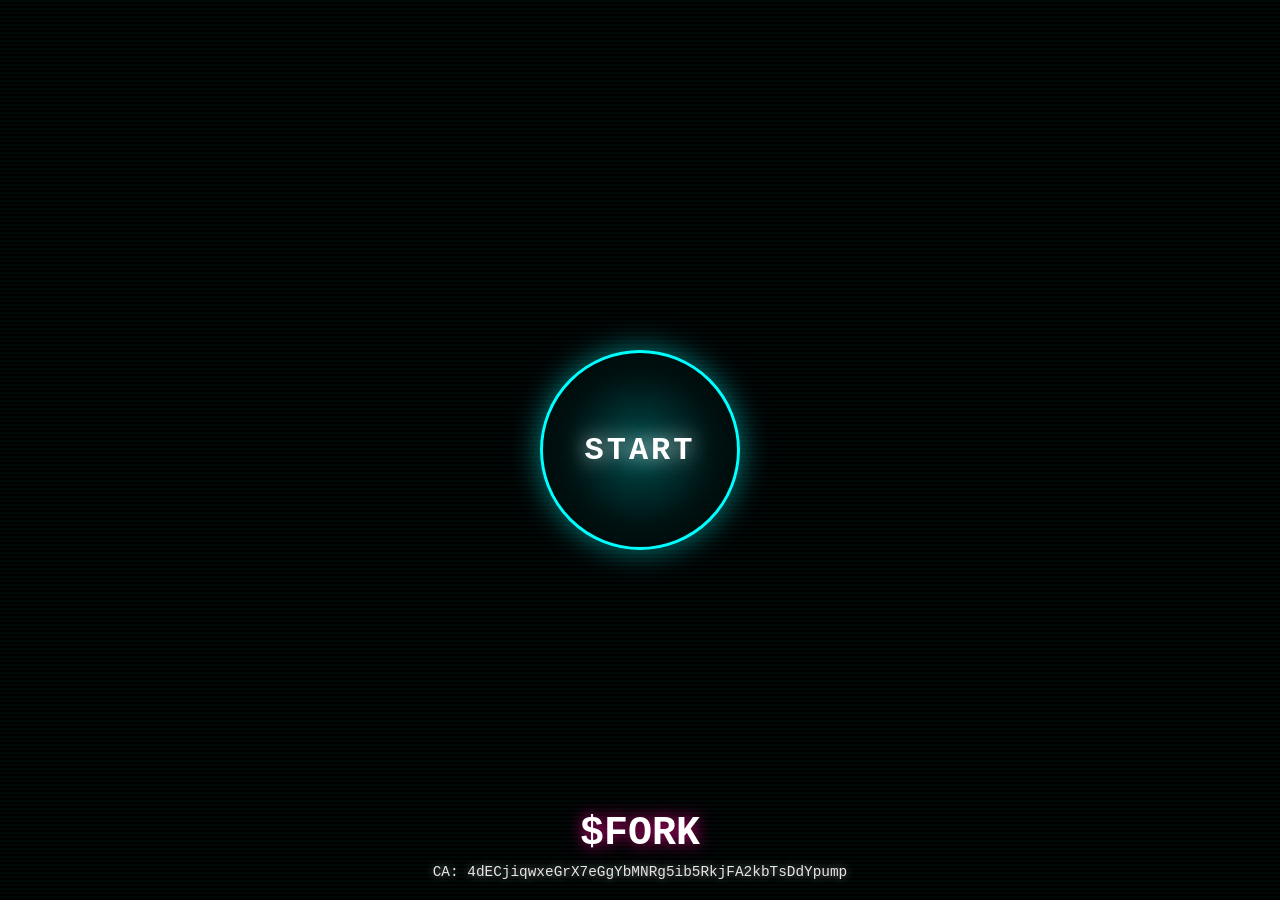
==== index.html @ cedd74c8 "ULTRA-DRAMATIC scaling: massive multipliers, minimum 1.2x scaling, detailed debug logging" ====
<!DOCTYPE html>
<html lang="en">
<head>
  <meta charset="UTF-8">
  <title>FLORK</title>
  <link rel="apple-touch-icon" sizes="180x180" href="favicon/apple-touch-icon.png">
    <link rel="icon" type="favicon/image/png" sizes="32x32" href="favicon/favicon-32x32.png">
    <link rel="icon" type="image/png" sizes="16x16" href="favicon/favicon-16x16.png">
    <link rel="manifest" href="favicon/site.webmanifest">
  
  <!-- Open Graph / Facebook -->
  <meta property="og:type" content="website">
  <meta property="og:url" content="https://flork.gg/">
  <meta property="og:title" content="FLORK">
  <meta property="og:description" content="hey man, you see that guy over there?">
  <meta property="og:image" content="https://flork.gg/favicon/open-graph.png">

  <!-- Twitter -->
  <meta property="twitter:card" content="summary_large_image">
  <meta property="twitter:url" content="https://flork.gg/">
  <meta property="twitter:title" content="FLORK">
  <meta property="twitter:description" content="hey man, you see that guy over there?">
  <meta property="twitter:image" content="https://flork.gg/favicon/twitter-card.png">

  <!-- Telegram (uses Open Graph, but adding specific optimizations) -->
  <meta property="og:image:width" content="1200">
  <meta property="og:image:height" content="630">
  <meta property="og:image:type" content="image/png">
  <meta property="og:site_name" content="FLORK">
  <style>
    html, body {
      margin: 0;
      padding: 0;
      height: 100%;
      width: 100%;
      background: #000;
      display: flex;
      justify-content: center;
      align-items: center;
      overflow: hidden;
      font-family: 'Courier New', monospace;
      position: relative;
    }

    /* Enter the Void inspired psychedelic background */
    body::before {
      content: '';
      position: fixed;
      top: 0;
      left: 0;
      width: 100%;
      height: 100%;
      background: 
        radial-gradient(circle at 20% 50%, rgba(255, 0, 150, 0.3) 0%, transparent 50%),
        radial-gradient(circle at 80% 20%, rgba(0, 255, 255, 0.3) 0%, transparent 50%),
        radial-gradient(circle at 40% 80%, rgba(255, 255, 0, 0.2) 0%, transparent 50%),
        radial-gradient(circle at 60% 40%, rgba(150, 0, 255, 0.3) 0%, transparent 50%);
      animation: voidPulse 4s ease-in-out infinite alternate;
      z-index: -1;
    }

    @keyframes voidPulse {
      0% {
        opacity: 0.3;
        transform: scale(1);
        filter: hue-rotate(0deg);
      }
      50% {
        opacity: 0.6;
        transform: scale(1.1);
        filter: hue-rotate(90deg);
      }
      100% {
        opacity: 0.4;
        transform: scale(0.9);
        filter: hue-rotate(180deg);
      }
    }

    /* Glitch effect overlay */
    body::after {
      content: '';
      position: fixed;
      top: 0;
      left: 0;
      width: 100%;
      height: 100%;
      background: 
        linear-gradient(90deg, transparent 98%, rgba(255, 0, 0, 0.1) 100%),
        linear-gradient(0deg, transparent 98%, rgba(0, 255, 255, 0.1) 100%);
      background-size: 3px 3px;
      animation: glitch 0.1s linear infinite;
      pointer-events: none;
      z-index: 1;
    }

    @keyframes glitch {
      0% { transform: translate(0); }
      20% { transform: translate(-1px, 1px); }
      40% { transform: translate(-1px, -1px); }
      60% { transform: translate(1px, 1px); }
      80% { transform: translate(1px, -1px); }
      100% { transform: translate(0); }
    }

    .image-container {
      position: relative;
      width: 80%;
      height: 80%;
      display: flex;
      justify-content: center;
      align-items: center;
    }

    .meme-layer {
      max-width: 100%;
      max-height: 100%;
      border-radius: 5px;
      box-shadow: 
        0 0 20px rgba(255, 0, 150, 0.5),
        0 0 40px rgba(0, 255, 255, 0.3),
        0 0 60px rgba(255, 255, 0, 0.2);
      animation: imageGlow 2s ease-in-out infinite alternate;
      filter: contrast(1.2) saturate(1.3);
      transition: all 0.4s ease;
    }

    @keyframes imageGlow {
      0% {
        box-shadow: 
          0 0 20px rgba(255, 0, 150, 0.5),
          0 0 40px rgba(0, 255, 255, 0.3),
          0 0 60px rgba(255, 255, 0, 0.2);
        filter: contrast(1.2) saturate(1.3) hue-rotate(0deg);
      }
      100% {
        box-shadow: 
          0 0 30px rgba(255, 0, 150, 0.8),
          0 0 60px rgba(0, 255, 255, 0.6),
          0 0 90px rgba(255, 255, 0, 0.4);
        filter: contrast(1.4) saturate(1.6) hue-rotate(30deg);
      }
    }

    .start-button-container {
      position: fixed;
      top: 50%;
      left: 50%;
      transform: translate(-50%, -50%);
      z-index: 1000;
    }

    .big-start-button {
      position: relative;
      width: 200px;
      height: 200px;
      border: 3px solid #00ffff;
      background: rgba(0, 0, 0, 0.8);
      border-radius: 50%;
      cursor: pointer;
      display: flex;
      align-items: center;
      justify-content: center;
      transition: all 0.3s ease;
      box-shadow: 
        0 0 30px rgba(0, 255, 255, 0.5),
        inset 0 0 30px rgba(0, 255, 255, 0.1);
      opacity: 1;
      pointer-events: auto;
    }

    .big-start-button:hover {
      transform: scale(1.1);
      box-shadow: 
        0 0 50px rgba(0, 255, 255, 0.8),
        inset 0 0 50px rgba(0, 255, 255, 0.2);
      border-color: #ff0096;
    }

    .big-start-button:active {
      transform: scale(0.95);
      box-shadow: 
        0 0 20px rgba(255, 0, 150, 0.6),
        inset 0 0 20px rgba(255, 0, 150, 0.3);
    }

    .button-text {
      font-family: 'Courier New', monospace;
      font-size: 2rem;
      font-weight: bold;
      color: #ffffff;
      text-shadow: 0 0 20px rgba(255, 255, 255, 0.8);
      letter-spacing: 3px;
      z-index: 2;
      position: relative;
    }

    .button-glow {
      position: absolute;
      top: 0;
      left: 0;
      right: 0;
      bottom: 0;
      border-radius: 50%;
      background: radial-gradient(circle, rgba(0, 255, 255, 0.3) 0%, transparent 70%);
      animation: buttonPulse 2s ease-in-out infinite alternate;
      z-index: 1;
    }

    @keyframes buttonPulse {
      0% {
        opacity: 0.5;
        transform: scale(1);
      }
      100% {
        opacity: 1;
        transform: scale(1.2);
      }
    }

    .big-start-button.stopped .button-text {
      color: #ffffff;
    }

    .big-start-button.playing .button-text {
      color: #ffffff;
      text-shadow: 0 0 20px rgba(255, 255, 255, 0.8);
    }

    .big-start-button.playing .button-glow {
      background: radial-gradient(circle, rgba(255, 0, 150, 0.3) 0%, transparent 70%);
    }

    .token-info {
      position: absolute;
      bottom: 20px;
      left: 50%;
      transform: translateX(-50%);
      color: #ffffff;
      text-align: center;
      z-index: 100;
      text-shadow: 0 0 15px rgba(255, 0, 150, 0.8);
    }

    .token-symbol {
      font-size: 2.5rem;
      font-weight: bold;
      margin-bottom: 0.5rem;
      animation: symbolPulse 1.5s ease-in-out infinite alternate;
    }

    @keyframes symbolPulse {
      0% {
        text-shadow: 0 0 15px rgba(255, 0, 150, 0.8);
        transform: scale(1);
      }
      100% {
        text-shadow: 0 0 25px rgba(255, 0, 150, 1), 0 0 35px rgba(0, 255, 255, 0.6);
        transform: scale(1.05);
      }
    }

    /* Gentle pulse animation for musical moments */
    @keyframes extremePulse {
      0% { 
        transform: translate(-50%, -50%) scale(1) rotate(0deg);
        filter: brightness(1) contrast(1) saturate(1);
      }
      50% { 
        transform: translate(-50%, -50%) scale(1.02) rotate(0.5deg);
        filter: brightness(1.1) contrast(1.05) saturate(1.1);
      }
      100% { 
        transform: translate(-50%, -50%) scale(0.98) rotate(-0.5deg);
        filter: brightness(0.95) contrast(1.02) saturate(0.95);
      }
    }

    /* Extreme glitch effect for maximum intensity - PRESERVE CENTERING */
    @keyframes extremeGlitch {
      0% { transform: translate(-50%, -50%) translate(0) rotate(0deg); }
      10% { transform: translate(-50%, -50%) translate(-3px, 3px) rotate(1deg); }
      20% { transform: translate(-50%, -50%) translate(-3px, -3px) rotate(-1deg); }
      30% { transform: translate(-50%, -50%) translate(3px, 3px) rotate(1deg); }
      40% { transform: translate(-50%, -50%) translate(3px, -3px) rotate(-1deg); }
      50% { transform: translate(-50%, -50%) translate(-2px, 2px) rotate(0.5deg); }
      60% { transform: translate(-50%, -50%) translate(2px, -2px) rotate(-0.5deg); }
      70% { transform: translate(-50%, -50%) translate(-1px, 1px) rotate(0.2deg); }
      80% { transform: translate(-50%, -50%) translate(1px, -1px) rotate(-0.2deg); }
      90% { transform: translate(-50%, -50%) translate(0, 0) rotate(0deg); }
      100% { transform: translate(-50%, -50%) translate(0) rotate(0deg); }
    }

    .token-address {
      font-size: 0.9rem;
      opacity: 0.9;
      color: #ffffff;
      text-shadow: 0 0 10px rgba(255, 255, 255, 0.6);
    }

    button {
      background: rgba(0, 0, 0, 0.8);
      border: 1px solid #00ffff;
      color: #ffffff;
      padding: 8px 16px;
      border-radius: 0;
      cursor: pointer;
      margin: 5px;
      font-family: 'Courier New', monospace;
      text-transform: uppercase;
      letter-spacing: 1px;
      transition: all 0.3s ease;
      box-shadow: 0 0 10px rgba(0, 255, 255, 0.3);
    }

    button:hover {
      background: rgba(0, 255, 255, 0.2);
      box-shadow: 0 0 20px rgba(0, 255, 255, 0.6);
      transform: translateY(-2px);
    }

    button:active {
      background: rgba(255, 0, 150, 0.3);
      border-color: #ff0096;
      box-shadow: 0 0 15px rgba(255, 0, 150, 0.6);
    }

    /* Scanline effect */
    .scanlines {
      position: fixed;
      top: 0;
      left: 0;
      width: 100%;
      height: 100%;
      background: repeating-linear-gradient(
        0deg,
        transparent,
        transparent 2px,
        rgba(0, 255, 255, 0.03) 2px,
        rgba(0, 255, 255, 0.03) 4px
      );
      pointer-events: none;
      z-index: 2;
    }

    /* Loading indicator */
    .loading-indicator {
      position: fixed;
      top: 50%;
      left: 50%;
      transform: translate(-50%, -50%);
      text-align: center;
      z-index: 1000;
    }

    .loading-text {
      color: #fff;
      font-family: 'Courier New', monospace;
      font-size: 24px;
      text-shadow: 0 0 20px rgba(255, 255, 255, 0.8);
      animation: loadingPulse 2s ease-in-out infinite;
    }

    @keyframes loadingPulse {
      0% { opacity: 0.6; }
      50% { opacity: 1; }
      100% { opacity: 0.6; }
    }
  </style>
</head>
<body>
  <div class="start-button-container" style="display: none;">
    <button id="startButton" class="big-start-button" onclick="toggleStart()">
      <span class="button-text">START</span>
      <span class="button-glow"></span>
    </button>
  </div>
  
  
  <div class="token-info">
    <div class="token-symbol">$FORK</div>
    <div class="token-address">CA: 4dECjiqwxeGrX7eGgYbMNRg5ib5RkjFA2kbTsDdYpump</div>
  </div>

  <!-- Scanline effect overlay -->
  <div class="scanlines"></div>

  <!-- Loading indicator -->
  <div id="loadingIndicator" class="loading-indicator">
    <div class="loading-text">Loading memes...</div>
  </div>

  <script src="audio-analysis.js"></script>
  <script>
    const total = 141;
    let index = 1;
    const startButton = document.getElementById("startButton");
    let audio = null;
    let animationId = null;
    let lastImageTime = 0;
    let isPlaying = false;
    let imagesPreloaded = false;
    let allImageElements = [];
    let currentVisibleImage = null;
    let effectTimeouts = {}; // Store timeouts for each image to clear them
    let currentZIndex = 200; // Starting z-index for images (above button z-index: 100)

    // Generate the correct filename based on index
    function getImagePath(index) {
      return `memes/flork_${index}.jpg`;
    }

    // Clear all effects on an image
    function clearImageEffects(imageIndex) {
      const image = allImageElements[imageIndex];
      if (!image) return;
      
      // Clear any pending effect timeout
      if (effectTimeouts[imageIndex]) {
        clearTimeout(effectTimeouts[imageIndex]);
        delete effectTimeouts[imageIndex];
      }
      
      // Reset all effects (preserve centering)
      image.style.transform = 'translate(-50%, -50%) scale(1) rotate(0deg)';
      image.style.filter = 'brightness(1) contrast(1) saturate(1) hue-rotate(0deg) blur(0px)';
      image.style.boxShadow = '0 0 20px rgba(255, 0, 150, 0.3)'; // Default glow
      image.style.animation = 'none';
    }

    // Create and preload all image elements
    function preloadAllImages() {
      console.log("🖼️ Creating and preloading all image elements...");
      let loadedCount = 0;
      const loadingIndicator = document.getElementById('loadingIndicator');
      const loadingText = document.querySelector('.loading-text');
      const startButtonContainer = document.querySelector('.start-button-container');
      
      // Create container for all images
      const imageContainer = document.createElement('div');
      imageContainer.id = 'imageContainer';
      imageContainer.style.position = 'absolute';
      imageContainer.style.top = '0';
      imageContainer.style.left = '0';
      imageContainer.style.width = '100%';
      imageContainer.style.height = '100%';
      imageContainer.style.pointerEvents = 'none';
      imageContainer.style.zIndex = '10'; // Above scanlines (2) but below loading indicator (1000)
      document.body.appendChild(imageContainer);
      
      for (let i = 1; i <= total; i++) {
        // Create actual DOM image element
        const img = document.createElement('img');
        img.src = getImagePath(i);
        img.className = 'meme-layer';
        img.style.position = 'absolute';
        img.style.top = '50%';
        img.style.left = '50%';
        img.style.transform = 'translate(-50%, -50%)';
        img.style.maxWidth = '400px';
        img.style.maxHeight = '400px';
        img.style.objectFit = 'contain';
        img.style.opacity = '0'; // Start hidden
        img.style.display = 'none'; // Start hidden
        img.style.transition = 'none'; // No transitions for instant changes
        img.style.borderRadius = '10px';
        img.style.boxShadow = '0 0 20px rgba(255, 0, 150, 0.3)';
        img.style.zIndex = currentZIndex + i; // Each image gets a unique z-index
        
        // Add to container
        imageContainer.appendChild(img);
        allImageElements[i] = img;
        
        img.onload = () => {
          loadedCount++;
          console.log(`📸 Loaded ${loadedCount}/${total} images`);
          
          if (loadedCount === total) {
            imagesPreloaded = true;
            console.log("✅ All images loaded! Ready for instant transitions.");
            
            // Hide loading indicator
            loadingIndicator.style.opacity = '0';
            setTimeout(() => {
              loadingIndicator.style.display = 'none';
              
              // Show start button
              startButtonContainer.style.display = 'block';
            }, 500);
          }
        };
        
        img.onerror = () => {
          console.warn(`⚠️ Failed to load image: ${getImagePath(i)}`);
          loadedCount++;
          
          if (loadedCount === total) {
            imagesPreloaded = true;
            console.log("✅ Image loading completed (with some errors).");
            
            // Hide loading indicator
            loadingIndicator.style.opacity = '0';
            setTimeout(() => {
              loadingIndicator.style.display = 'none';
              
              // Show start button
              startButtonContainer.style.display = 'block';
            }, 500);
          }
        };
      }
    }

    // Show a specific image by index (INSTANT - no fade transitions)
    function showImage(imageIndex) {
      // Hide current image instantly
      if (currentVisibleImage) {
        // Find the index of current image and clear its effects
        const currentIndex = allImageElements.indexOf(currentVisibleImage);
        if (currentIndex !== -1) {
          clearImageEffects(currentIndex);
        }
        
        // INSTANT hide - no fade
        currentVisibleImage.style.display = 'none';
        currentVisibleImage.style.opacity = '0';
      }
      
      // Show new image instantly
      const newImage = allImageElements[imageIndex];
      if (newImage) {
        // Clear any existing effects on the new image
        clearImageEffects(imageIndex);
        
        // Ensure this image has the highest z-index
        currentZIndex += 1;
        newImage.style.zIndex = currentZIndex;
        
        // INSTANT show - no fade
        newImage.style.display = 'block';
        newImage.style.opacity = '1';
        currentVisibleImage = newImage;
      }
    }

    // Start preloading immediately when page loads
    window.addEventListener('load', () => {
      preloadAllImages();
    });

    // Get current intensity from comprehensive audio analysis - BALANCED VERSION
    function getCurrentIntensity(currentTime) {
      if (timingMap.length === 0) return 0.5; // Default if no timing map
      
      // Use the comprehensive audio state function
      const audioState = getCurrentAudioState(currentTime);
      
      // Combine multiple factors for balanced dynamic response
      const intensity = audioState.intensity;
      const rhythmSpeed = audioState.rhythmSpeed;
      const energy = audioState.energy;
      const bpm = audioState.bpm;
      
      // Create a balanced intensity calculation
      // Base intensity from beat detection
      let finalIntensity = intensity;
      
      // Strong boost intensity based on rhythm speed (more responsive to fast music)
      const speedBoost = Math.min(0.4, (rhythmSpeed - 1.0) * 0.2);
      finalIntensity += speedBoost;
      
      // Moderate boost intensity based on energy peaks
      const energyBoost = Math.min(0.3, energy * 0.4);
      finalIntensity += energyBoost;
      
      // Strong boost intensity based on BPM (more responsive to fast BPM)
      const bpmBoost = Math.min(0.3, (bpm - 100) / 200);
      finalIntensity += bpmBoost;
      
      // Add subtle random variation for natural feel
      const randomVariation = (Math.random() - 0.5) * 0.1; // ±5% variation
      finalIntensity += randomVariation;
      
      // Scale to 0.2-1.0 range for balanced effect
      finalIntensity = Math.max(0.2, Math.min(1.0, finalIntensity));
      
      return finalIntensity;
    }

    function toggleStart() {
      if (isPlaying) {
        pause();
      } else {
        start();
      }
    }

    async function start() {
      try {
        if (!audio) {
          // Create audio element if it doesn't exist
          audio = new Audio("sound_short.mp3");
          audio.loop = true;
          audio.startTime = Date.now();
        }
        
        // Resume audio
        await audio.play();
        isPlaying = true;
        
        // Update button
        startButton.classList.remove('stopped');
        startButton.classList.add('playing');
        startButton.querySelector('.button-text').textContent = 'PAUSE';
        
        // Show first image
        showImage(1);
        
        // Hide button after a short delay
        setTimeout(() => {
          startButton.style.opacity = '0';
          startButton.style.pointerEvents = 'none';
        }, 1000);
        
        // Start rhythm-based image changes
        startRhythmDisplay();
        
        console.log("🎵 Audio started successfully, rhythm display started");
        
      } catch (error) {
        console.log("Audio start failed:", error);
        // Don't show alert if audio is actually playing
        if (!audio.paused) {
          console.log("🎵 Audio is actually playing despite error");
          isPlaying = true;
          startRhythmDisplay();
        } else {
          alert("Audio failed to start. Make sure the sound.mp3 file exists in the same folder.");
        }
      }
    }

    function pause() {
      isPlaying = false;
      
      if (audio) {
        audio.pause();
      }
      
      if (animationId) {
        cancelAnimationFrame(animationId);
        animationId = null;
      }
      
      // Clear all effect timeouts and reset current image
      for (let i = 1; i <= total; i++) {
        if (effectTimeouts[i]) {
          clearTimeout(effectTimeouts[i]);
          delete effectTimeouts[i];
        }
        clearImageEffects(i);
      }
      
      // Show button again
      startButton.style.opacity = '1';
      startButton.style.pointerEvents = 'auto';
      startButton.classList.remove('playing');
      startButton.classList.add('stopped');
      startButton.querySelector('.button-text').textContent = 'START';
    }

    function startRhythmDisplay() {
      if (!isPlaying) {
        console.log("🎵 Rhythm display stopped - not playing");
        return;
      }
      
      const now = Date.now();
      const currentTime = audio ? audio.currentTime : 0; // Use actual audio time
      
      // Get comprehensive audio state for advanced timing
      const audioState = getCurrentAudioState(currentTime);
      const intensity = audioState.intensity;
      const energy = audioState.energy;
      const bpm = audioState.bpm;
      const rhythmSpeed = audioState.rhythmSpeed;
      const interval = audioState.interval;
      
      // SILENCE DETECTION - Check if no sound is playing
      const silenceThreshold = 0.01; // Very low energy indicates silence
      const isSilent = energy < silenceThreshold && intensity < 0.05;
      
      if (isSilent) {
        console.log(`🔇 SILENCE DETECTED - Time: ${currentTime.toFixed(1)}s, Energy: ${energy.toFixed(3)}, Intensity: ${intensity.toFixed(3)}`);
        
        // During silence, fade out the current image and don't change images
        if (currentVisibleImage) {
          currentVisibleImage.style.opacity = '0.3'; // Fade to 30% opacity during silence
          currentVisibleImage.style.filter = 'brightness(0.5) contrast(0.7) saturate(0.5)'; // Make it more subtle
          currentVisibleImage.style.boxShadow = '0 0 10px rgba(255, 0, 150, 0.1)'; // Very subtle glow
          currentVisibleImage.style.animation = 'none'; // Stop animations during silence
        }
        
        // Continue the loop but don't change images
        animationId = requestAnimationFrame(startRhythmDisplay);
        return;
      }
      
      // RESTORE IMAGE VISIBILITY when sound returns
      if (currentVisibleImage && currentVisibleImage.style.opacity === '0.3') {
        currentVisibleImage.style.opacity = '1'; // Restore full opacity
        currentVisibleImage.style.filter = 'brightness(1) contrast(1) saturate(1)'; // Restore normal appearance
        currentVisibleImage.style.boxShadow = '0 0 20px rgba(255, 0, 150, 0.3)'; // Restore normal glow
      }
      
      console.log(`🎵 Rhythm display running - Time: ${currentTime.toFixed(1)}s, Intensity: ${intensity.toFixed(3)}, Energy: ${energy.toFixed(3)}`);
      
      // EXTREME MUSICAL TIMING - Much more aggressive for fast music
      let displayTime;
      
      if (interval && interval > 0) {
        // Use actual beat intervals from music analysis for perfect sync
        const baseInterval = interval * 1000; // Convert to milliseconds
        
        // MUCH MORE AGGRESSIVE multipliers for fast music
        const intensityMultiplier = 0.2 + (intensity * 1.8); // 0.2x to 2.0x (was 0.5x to 1.5x)
        const energyMultiplier = 0.3 + (energy * 1.4); // 0.3x to 1.7x (was 0.7x to 1.3x)
        const rhythmMultiplier = 0.4 + ((rhythmSpeed - 1.0) * 1.2); // 0.4x to 1.6x (was 0.8x to 1.2x)
        const bpmMultiplier = 0.3 + ((bpm - 135) / 200) * 1.0; // BPM-based multiplier
        
        // Combine multipliers for EXTREME musical timing
        const combinedMultiplier = (intensityMultiplier + energyMultiplier + rhythmMultiplier + bpmMultiplier) / 4;
        displayTime = baseInterval * combinedMultiplier;
        
        // MUCH MORE AGGRESSIVE bounds for fast music
        displayTime = Math.max(50, Math.min(1500, displayTime)); // 50ms to 1500ms (was 150ms to 2000ms)
      } else {
        // Fallback to BPM-based timing - MORE AGGRESSIVE
        const bpmMultiplier = 60000 / bpm; // Convert BPM to milliseconds per beat
        const intensityFactor = 0.2 + (intensity * 1.8); // Much more aggressive
        const energyFactor = 0.3 + (energy * 1.4); // Much more aggressive
        displayTime = bpmMultiplier * intensityFactor * energyFactor;
      }
      
      // Debug logging for musical timing
      if (Math.floor(currentTime) !== Math.floor(currentTime - 0.1)) {
        console.log(`🎵 Time: ${currentTime.toFixed(1)}s | BPM: ${bpm.toFixed(1)} | Intensity: ${intensity.toFixed(3)} | Energy: ${energy.toFixed(3)} | Rhythm: ${rhythmSpeed.toFixed(2)} | Display: ${displayTime.toFixed(0)}ms`);
      }
      
      // Change image if enough time has passed
      if (now - lastImageTime > displayTime) {
        changeImage();
        lastImageTime = now;
      }
      
      // Continue rhythm analysis
      animationId = requestAnimationFrame(startRhythmDisplay);
    }

    function changeImage() {
      // Get next image
      index = (index % total) + 1;
      
      console.log(`🖼️ Changing to image ${index}`);
      
      // Get comprehensive audio state for advanced visual effects
      const currentTime = audio ? audio.currentTime : 0;
      const audioState = getCurrentAudioState(currentTime);
      const intensity = getCurrentIntensity(currentTime);
      
      // Show the new image instantly
      showImage(index);
      
      // Apply visual effects to the newly shown image instantly
      const newImage = allImageElements[index];
      if (!newImage) return;
      
      // Ensure this image has the highest z-index during effects
      currentZIndex += 1;
      newImage.style.zIndex = currentZIndex;
      console.log(`🎨 Image ${index} z-index: ${currentZIndex}`);
      
      // ADVANCED MUSICAL VISUAL EFFECTS - Using comprehensive audio analysis
      const speedMultiplier = Math.min(2.5, audioState.rhythmSpeed);
      const energy = audioState.energy;
      const bpm = audioState.bpm;
      const rhythmSpeed = audioState.rhythmSpeed;
      const interval = audioState.interval;
      const beatType = audioState.type;
      
      // EXTREME SCALE: Much more dramatic scaling for maximum visual impact
      const energyScale = 1 + (energy * 6.0); // Energy-based scaling (6.0x range - was 3.5x) - ULTRA DRAMATIC
      const bpmScale = 1 + ((bpm - 135) / 200) * 4.0; // BPM-based scaling (4.0x range - was 2.5x) - ULTRA DRAMATIC
      const intensityScale = 1 + (intensity * 5.0); // Intensity-based scaling (5.0x range - was 3.0x) - ULTRA DRAMATIC
      const rhythmScale = 1 + ((rhythmSpeed - 1.0) * 3.5); // Rhythm speed scaling (3.5x range - was 2.0x) - ULTRA DRAMATIC
      const beatTypeScale = beatType === 'strong' ? 3.0 : 1.0; // Strong beats get ULTRA BIGGER (3.0x - was 2.2x)
      const intervalScale = interval ? 1 + ((0.5 - interval) * 3.0) : 1.0; // Fast intervals = ULTRA BIGGER (3.0x - was 2.0x)
      
      // Additional scaling factors that match the glow effect responsiveness
      const glowBasedScale = 1 + (Math.min(1.2, (energy + intensity + (rhythmSpeed - 1.0)) / 3)); // Combined glow factors (1.2x - was 0.5x) - EXTREME
      const beatResponseScale = beatType === 'strong' ? 1.8 : 1.0; // Extra boost for strong beats (1.8x - was 1.25x) - EXTREME
      const musicIntensityScale = 1 + (Math.min(0.8, (energy * intensity * (rhythmSpeed - 1.0)))); // Music intensity multiplier (0.8x - was 0.4x) - EXTREME
      
      // VOLUME-BASED SCALING - Direct response to music volume/energy
      const volumeScale = 1 + (energy * 5.0); // Volume-based scaling (5.0x range - was 2.5x) - ULTRA VOLUME RESPONSE
      const volumePeakScale = energy > 0.6 ? 2.5 : 1.0; // Extra boost for high volume (2.5x - was 1.5x)
      const volumeBassScale = energy > 0.4 ? 2.0 : 1.0; // Boost for medium-high volume (2.0x - was 1.3x)
      
      // EXTREME PEAK DETECTION - Massive scaling boost for peak notes
      const peakThreshold = 0.5; // Even lower threshold for more responsive peaks (was 0.6)
      const isPeak = energy > peakThreshold || intensity > peakThreshold || (energy > 0.4 && intensity > 0.4);
      const peakScale = isPeak ? 5.0 : 1.0; // 5.0x scaling boost during peaks (was 3.5x)
      
      // ULTRA PEAK DETECTION - Even more extreme for maximum peaks
      const ultraPeakThreshold = 0.6; // Lower threshold for more responsive ultra peaks (was 0.7)
      const isUltraPeak = energy > ultraPeakThreshold && intensity > ultraPeakThreshold;
      const ultraPeakScale = isUltraPeak ? 8.0 : 1.0; // 8.0x scaling boost during ultra peaks (was 6.0x)
      
      // RHYTHM PEAK DETECTION - Fast rhythm peaks
      const rhythmPeakThreshold = 1.2; // Lower threshold for more responsive rhythm peaks (was 1.3)
      const isRhythmPeak = rhythmSpeed > rhythmPeakThreshold && (energy > 0.3 || intensity > 0.3);
      const rhythmPeakScale = isRhythmPeak ? 4.0 : 1.0; // 4.0x scaling boost during rhythm peaks (was 2.5x)
      
      let scale = energyScale * bpmScale * intensityScale * rhythmScale * beatTypeScale * intervalScale * glowBasedScale * beatResponseScale * musicIntensityScale * volumeScale * volumePeakScale * volumeBassScale * peakScale * ultraPeakScale * rhythmPeakScale;
      
      // Ensure minimum scaling is always visible
      scale = Math.max(1.2, scale); // Minimum 1.2x scaling so it's always noticeable
        
      // EXTREME BRIGHTNESS & CONTRAST: Much more aggressive for fast music
      const energyBrightness = 1 + (energy * 1.0); // Energy-based brightness (1.0x range - was 0.5x)
      const bpmBrightness = 1 + ((bpm - 135) / 200) * 0.8; // BPM-based brightness (0.8x range - was 0.4x)
      const intensityBrightness = 1 + (intensity * 0.8); // Intensity-based brightness (0.8x range - was 0.4x)
      const beatTypeBrightness = beatType === 'strong' ? 1.4 : 1.0; // Strong beats MUCH brighter (was 1.2)
      const rhythmBrightness = 1 + ((rhythmSpeed - 1.0) * 0.6); // Rhythm-based brightness (0.6x range - was 0.3x)
      
      const brightness = Math.min(3.5, energyBrightness * bpmBrightness * intensityBrightness * beatTypeBrightness * rhythmBrightness);
      
      // EXTREME CONTRAST: Much more aggressive contrast
      const energyContrast = 1 + (energy * 0.6); // Energy-based contrast (0.6x range - was 0.3x)
      const bpmContrast = 1 + ((bpm - 135) / 300) * 0.4; // BPM-based contrast (0.4x range - was 0.2x)
      const intensityContrast = 1 + (intensity * 0.4); // Intensity-based contrast (0.4x range - was 0.2x)
      const beatTypeContrast = beatType === 'strong' ? 1.3 : 1.0; // Strong beats MUCH more contrast (was 1.15)
      
      const contrast = Math.min(2.5, energyContrast * bpmContrast * intensityContrast * beatTypeContrast);
      
      // EXTREME SATURATION: Much more aggressive saturation
      const rhythmSaturation = 1 + ((rhythmSpeed - 1.0) * 0.8); // Rhythm-based saturation (0.8x range - was 0.4x)
      const energySaturation = 1 + (energy * 0.6); // Energy-based saturation (0.6x range - was 0.3x)
      const bpmSaturation = 1 + ((bpm - 135) / 200) * 0.4; // BPM-based saturation (0.4x range - was 0.2x)
      const intensitySaturation = 1 + (intensity * 0.4); // Intensity-based saturation (0.4x range - was 0.2x)
      const beatTypeSaturation = beatType === 'strong' ? 1.2 : 1.0; // Strong beats MUCH more saturated (was 1.1)
      
      const saturation = Math.min(3.0, rhythmSaturation * energySaturation * bpmSaturation * intensitySaturation * beatTypeSaturation);
      
      // EXTREME ROTATION: Much more dramatic rotation for maximum visual impact
      const beatRotation = (intensity * 80) * (Math.random() > 0.5 ? 1 : -1); // Beat-based rotation (80x - was 40x) - MUCH MORE DRAMATIC
      const bpmRotation = ((bpm - 135) / 50) * 50; // BPM-based rotation (50x - was 25x) - MUCH MORE DRAMATIC
      const energyRotation = energy * 60 * (Math.random() > 0.5 ? 1 : -1); // Energy-based rotation (60x - was 30x) - MUCH MORE DRAMATIC
      const rhythmRotation = (rhythmSpeed - 1.0) * 70 * (Math.random() > 0.5 ? 1 : -1); // Rhythm-based rotation (70x - was 35x) - MUCH MORE DRAMATIC
      const beatTypeRotation = beatType === 'strong' ? 30 * (Math.random() > 0.5 ? 1 : -1) : 0; // Strong beats rotate MUCH MORE (30x - was 15x)
      const intervalRotation = interval ? ((0.5 - interval) * 40) * (Math.random() > 0.5 ? 1 : -1) : 0; // Fast intervals rotate MUCH MORE (40x - was 20x)
      
      // Additional rotation factors for maximum impact
      const glowBasedRotation = (energy + intensity + (rhythmSpeed - 1.0)) * 25 * (Math.random() > 0.5 ? 1 : -1); // Glow-based rotation
      const musicIntensityRotation = (energy * intensity * (rhythmSpeed - 1.0)) * 20 * (Math.random() > 0.5 ? 1 : -1); // Music intensity rotation
      
      // EXTREME PEAK ROTATION - Massive rotation boost for peak notes
      const peakRotation = isPeak ? 120 * (Math.random() > 0.5 ? 1 : -1) : 0; // 120° rotation boost during peaks
      const ultraPeakRotation = isUltraPeak ? 200 * (Math.random() > 0.5 ? 1 : -1) : 0; // 200° rotation boost during ultra peaks
      const rhythmPeakRotation = isRhythmPeak ? 80 * (Math.random() > 0.5 ? 1 : -1) : 0; // 80° rotation boost during rhythm peaks
      
      const rotation = beatRotation + bpmRotation + energyRotation + rhythmRotation + beatTypeRotation + intervalRotation + glowBasedRotation + musicIntensityRotation + peakRotation + ultraPeakRotation + rhythmPeakRotation;
      
      // Debug logging for scaling and rotation (after all variables are declared)
      if (Math.floor(currentTime) !== Math.floor(currentTime - 0.1)) {
        console.log(`📏 SCALING BREAKDOWN:`);
        console.log(`   Energy: ${energyScale.toFixed(2)}x | BPM: ${bpmScale.toFixed(2)}x | Intensity: ${intensityScale.toFixed(2)}x | Rhythm: ${rhythmScale.toFixed(2)}x`);
        console.log(`   Beat: ${beatTypeScale.toFixed(2)}x | Glow: ${glowBasedScale.toFixed(2)}x | Volume: ${volumeScale.toFixed(2)}x | VolPeak: ${volumePeakScale.toFixed(2)}x`);
        console.log(`   Peak: ${peakScale.toFixed(2)}x | Ultra: ${ultraPeakScale.toFixed(2)}x | RhythmPeak: ${rhythmPeakScale.toFixed(2)}x`);
        console.log(`   🎯 FINAL SCALE: ${scale.toFixed(2)}x (${(scale * 100).toFixed(0)}% of original size)`);
        console.log(`🌀 Rotation - Beat: ${beatRotation.toFixed(1)}°, BPM: ${bpmRotation.toFixed(1)}°, Energy: ${energyRotation.toFixed(1)}°, Rhythm: ${rhythmRotation.toFixed(1)}°, BeatType: ${beatTypeRotation.toFixed(1)}°, Peak: ${peakRotation.toFixed(1)}°, Ultra: ${ultraPeakRotation.toFixed(1)}°, Final: ${rotation.toFixed(1)}°`);
        if (isPeak || isUltraPeak || isRhythmPeak) {
          console.log(`🚀 PEAK DETECTED! - Energy: ${energy.toFixed(3)}, Intensity: ${intensity.toFixed(3)}, Rhythm: ${rhythmSpeed.toFixed(2)}, Peak: ${isPeak}, Ultra: ${isUltraPeak}, Rhythm: ${isRhythmPeak}`);
        }
        if (energy > 0.6) {
          console.log(`🔊 HIGH VOLUME! - Energy: ${energy.toFixed(3)}, Volume Scale: ${volumeScale.toFixed(2)}, Volume Peak: ${volumePeakScale.toFixed(2)}`);
        }
        if (scale > 3.0) {
          console.log(`💥 MASSIVE SCALING! - Scale: ${scale.toFixed(2)}x - Image is ${(scale * 100).toFixed(0)}% of original size!`);
        }
      }
      
      // EXTREME HUE SHIFT: Much more aggressive color changes for fast music
      const bpmHue = (bpm - 135) * 3.0; // BPM-based hue (3.0x - was 1.5x)
      const energyHue = energy * 160 * (Math.random() > 0.5 ? 1 : -1); // Energy-based hue (160x - was 80x)
      const rhythmHue = (rhythmSpeed - 1.0) * 120 * (Math.random() > 0.5 ? 1 : -1); // Rhythm-based hue (120x - was 60x)
      const intensityHue = intensity * 80 * (Math.random() > 0.5 ? 1 : -1); // Intensity-based hue (80x - was 40x)
      const beatTypeHue = beatType === 'strong' ? 60 * (Math.random() > 0.5 ? 1 : -1) : 0; // Strong beats shift MUCH more (60x - was 30x)
      const intervalHue = interval ? ((0.5 - interval) * 40) * (Math.random() > 0.5 ? 1 : -1) : 0; // Fast intervals shift MUCH more (40x - was 20x)
      
      const hueShift = bpmHue + energyHue + rhythmHue + intensityHue + beatTypeHue + intervalHue;
      
      // Apply transforms (keep centered - no position movement)
      newImage.style.transform = `translate(-50%, -50%) scale(${scale}) rotate(${rotation}deg)`;
      newImage.style.filter = `brightness(${brightness}) contrast(${contrast}) saturate(${saturation}) hue-rotate(${hueShift}deg)`;
      
      // EXTREME MUSICAL GLOW EFFECTS - Much more aggressive for fast music
      const glowThreshold = 0.1; // Much lower threshold for more responsive glows (was 0.2)
      
      if (energy > glowThreshold || intensity > 0.2 || beatType === 'strong') {
        // EXTREME multi-factor glow size calculation
        const energyGlow = energy * 60; // Energy-based glow size (60x - was 30x)
        const bpmGlow = ((bpm - 135) / 100) * 40; // BPM-based glow size (40x - was 20x)
        const intensityGlow = intensity * 50; // Intensity-based glow size (50x - was 25x)
        const rhythmGlow = (rhythmSpeed - 1.0) * 30; // Rhythm-based glow size (30x - was 15x)
        const beatTypeGlow = beatType === 'strong' ? 40 : 0; // Strong beats get MUCH bigger glow (40x - was 20x)
        const intervalGlow = interval ? ((0.5 - interval) * 20) : 0; // Fast intervals get MUCH bigger glow (20x - was 10x)
        
        const glowIntensity = energyGlow + bpmGlow + intensityGlow + rhythmGlow + beatTypeGlow + intervalGlow;
        
        // Advanced color variations using all music data
        const bpmHue = (bpm / 2) % 360; // BPM-based hue
        const energyHue = (energy * 180 + 180) % 360; // Energy-based hue
        const rhythmHue = (rhythmSpeed * 60) % 360; // Rhythm-based hue
        const intensityHue = (intensity * 120 + 240) % 360; // Intensity-based hue
        
        // Multi-layer glow colors
        const glowColor1 = `hsla(${bpmHue}, 80%, 60%, ${Math.min(0.8, energy * 0.9)})`;
        const glowColor2 = `hsla(${energyHue}, 80%, 60%, ${Math.min(0.6, intensity * 0.7)})`;
        const glowColor3 = `hsla(${rhythmHue}, 80%, 60%, ${Math.min(0.4, rhythmSpeed * 0.5)})`;
        
        if (energy > 0.5 || rhythmSpeed > 1.3 || beatType === 'strong' || intensity > 0.6) {
          // Triple glow layers for high energy/fast rhythm/strong beats
          newImage.style.boxShadow = `
            0 0 ${glowIntensity}px ${glowColor1},
            0 0 ${glowIntensity * 1.5}px ${glowColor2},
            0 0 ${glowIntensity * 2}px ${glowColor3}
          `;
        } else if (energy > 0.3 || intensity > 0.4) {
          // Double glow layers for moderate energy
          newImage.style.boxShadow = `
            0 0 ${glowIntensity}px ${glowColor1},
            0 0 ${glowIntensity * 1.3}px ${glowColor2}
          `;
        } else {
          // Single glow for low energy
          newImage.style.boxShadow = `0 0 ${glowIntensity}px ${glowColor1}`;
        }
      } else {
        newImage.style.boxShadow = '0 0 20px rgba(255, 0, 150, 0.3)'; // Default subtle glow
      }
      
      // Add subtle blur effect for very high intensity
      if (intensity > 0.9) {
        const blurAmount = (intensity - 0.9) * 2; // 0 to 0.2px blur
        newImage.style.filter += ` blur(${blurAmount}px)`;
      }
      
      // EXTREME ANIMATION SELECTION - Much more aggressive for fast music
      const animationThreshold = 0.2; // Much lower threshold for more responsive animations (was 0.4)
      
      if (intensity > animationThreshold || energy > 0.2 || beatType === 'strong') {
        // EXTREME multi-factor animation speed calculation
        const baseSpeed = 300; // Much faster base animation speed (300ms - was 500ms)
        const intensitySpeed = 1 / (intensity * 3); // Much more aggressive intensity speed (3x - was 2x)
        const energySpeed = 1 / (energy * 2.5); // Much more aggressive energy speed (2.5x - was 1.5x)
        const bpmSpeed = 1 / ((bpm - 135) / 100 + 1); // BPM affects speed (centered on 135)
        const rhythmSpeedMultiplier = 1 / (rhythmSpeed * 1.2); // Much more aggressive rhythm speed (1.2x - was 0.8x)
        const beatTypeSpeed = beatType === 'strong' ? 0.5 : 1.0; // Strong beats MUCH faster (0.5x - was 0.7x)
        
        const combinedSpeed = (intensitySpeed + energySpeed + bpmSpeed + rhythmSpeedMultiplier) / 4;
        const animationSpeed = baseSpeed * combinedSpeed * beatTypeSpeed;
        
        // EXTREME animation selection based on multiple factors
        if (energy > 0.4 || rhythmSpeed > 1.2 || beatType === 'strong' || intensity > 0.6) {
          // Maximum intensity - use glitch effect (lower thresholds)
          newImage.style.animation = `extremeGlitch ${Math.max(50, animationSpeed)}ms infinite`;
        } else if (energy > 0.2 || rhythmSpeed > 1.0 || intensity > 0.4) {
          // High intensity - intense pulse (lower thresholds)
          newImage.style.animation = `extremePulse ${Math.max(75, animationSpeed)}ms infinite alternate`;
        } else if (energy > 0.1 || intensity > 0.2) {
          // Moderate intensity - gentle pulse (lower thresholds)
          newImage.style.animation = `extremePulse ${Math.max(100, animationSpeed * 1.2)}ms infinite alternate`;
        } else {
          // Low intensity - no animation
          newImage.style.animation = 'none';
        }
      } else {
        newImage.style.animation = 'none';
      }
      
      // Reset effects after a short time
      effectTimeouts[index] = setTimeout(() => {
        newImage.style.transform = 'translate(-50%, -50%) scale(1) rotate(0deg)';
        newImage.style.filter = 'brightness(1) contrast(1) saturate(1) hue-rotate(0deg) blur(0px)';
        newImage.style.boxShadow = '0 0 20px rgba(255, 0, 150, 0.3)'; // Reset to default glow
        newImage.style.animation = 'none';
        delete effectTimeouts[index];
      }, 300);
    }
  </script>
</body>
</html>
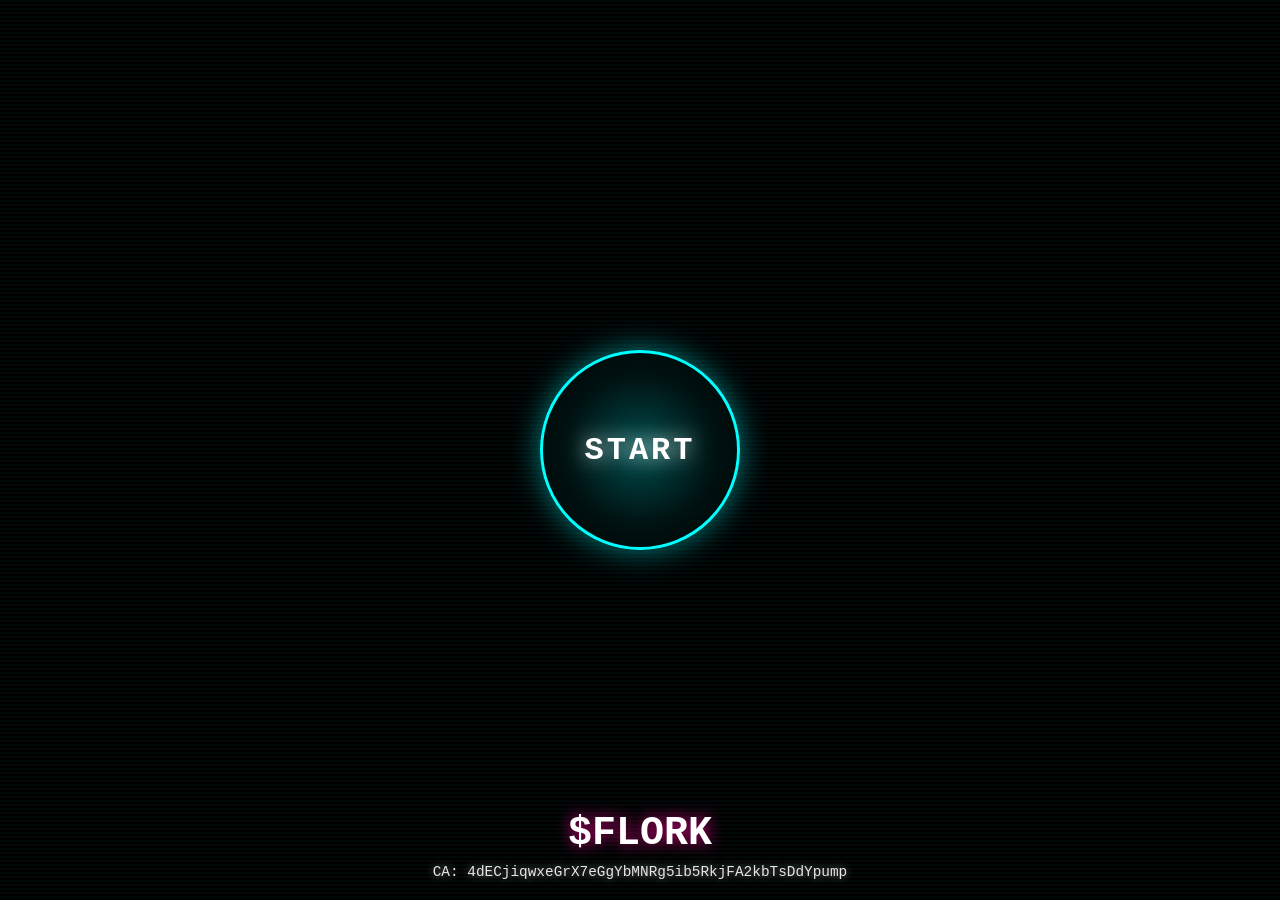
==== commit 283f867f: "ticker change" ====
--- a/index.html
+++ b/index.html
@@ -249,6 +249,10 @@
       animation: symbolPulse 1.5s ease-in-out infinite alternate;
     }
 
+    .token-address {
+      word-break: break-all;
+    }
+
     @keyframes symbolPulse {
       0% {
         text-shadow: 0 0 15px rgba(255, 0, 150, 0.8);
@@ -378,7 +382,7 @@
   
   
   <div class="token-info">
-    <div class="token-symbol">$FORK</div>
+    <div class="token-symbol">$FLORK</div>
     <div class="token-address">CA: 4dECjiqwxeGrX7eGgYbMNRg5ib5RkjFA2kbTsDdYpump</div>
   </div>
 
@@ -392,7 +396,7 @@
 
   <script src="audio-analysis.js"></script>
   <script>
-    const total = 141;
+    const total = 142;
     let index = 1;
     const startButton = document.getElementById("startButton");
     let audio = null;
@@ -616,11 +620,9 @@
         // Show first image
         showImage(1);
         
-        // Hide button after a short delay
-        setTimeout(() => {
-          startButton.style.opacity = '0';
-          startButton.style.pointerEvents = 'none';
-        }, 1000);
+        // Hide button container immediately
+        const buttonContainer = document.querySelector('.start-button-container');
+        buttonContainer.style.display = 'none';
         
         // Start rhythm-based image changes
         startRhythmDisplay();
@@ -661,7 +663,9 @@
         clearImageEffects(i);
       }
       
-      // Show button again
+      // Show button container and button again
+      const buttonContainer = document.querySelector('.start-button-container');
+      buttonContainer.style.display = 'block';
       startButton.style.opacity = '1';
       startButton.style.pointerEvents = 'auto';
       startButton.classList.remove('playing');
@@ -686,32 +690,35 @@
       const rhythmSpeed = audioState.rhythmSpeed;
       const interval = audioState.interval;
       
-      // SILENCE DETECTION - Check if no sound is playing
-      const silenceThreshold = 0.01; // Very low energy indicates silence
-      const isSilent = energy < silenceThreshold && intensity < 0.05;
-      
-      if (isSilent) {
-        console.log(`🔇 SILENCE DETECTED - Time: ${currentTime.toFixed(1)}s, Energy: ${energy.toFixed(3)}, Intensity: ${intensity.toFixed(3)}`);
-        
-        // During silence, fade out the current image and don't change images
-        if (currentVisibleImage) {
-          currentVisibleImage.style.opacity = '0.3'; // Fade to 30% opacity during silence
-          currentVisibleImage.style.filter = 'brightness(0.5) contrast(0.7) saturate(0.5)'; // Make it more subtle
-          currentVisibleImage.style.boxShadow = '0 0 10px rgba(255, 0, 150, 0.1)'; // Very subtle glow
-          currentVisibleImage.style.animation = 'none'; // Stop animations during silence
-        }
-        
-        // Continue the loop but don't change images
-        animationId = requestAnimationFrame(startRhythmDisplay);
-        return;
-      }
-      
-      // RESTORE IMAGE VISIBILITY when sound returns
-      if (currentVisibleImage && currentVisibleImage.style.opacity === '0.3') {
-        currentVisibleImage.style.opacity = '1'; // Restore full opacity
-        currentVisibleImage.style.filter = 'brightness(1) contrast(1) saturate(1)'; // Restore normal appearance
-        currentVisibleImage.style.boxShadow = '0 0 20px rgba(255, 0, 150, 0.3)'; // Restore normal glow
-      }
+        // SILENCE DETECTION - Use the new silence detection system
+        const silenceInfo = getSilenceInfo(currentTime);
+        
+        if (silenceInfo.isSilent) {
+          console.log(`🔇 SILENT PERIOD DETECTED - Time: ${currentTime.toFixed(1)}s, Period: ${silenceInfo.period.start.toFixed(1)}s-${silenceInfo.period.end.toFixed(1)}s, Duration: ${silenceInfo.period.duration.toFixed(1)}s`);
+          
+          // During silence, hide the current image completely
+          if (currentVisibleImage) {
+            currentVisibleImage.style.display = 'none'; // Hide image completely during silence
+            currentVisibleImage.style.opacity = '0'; // Ensure it's invisible
+            currentVisibleImage.style.animation = 'none'; // Stop animations during silence
+          }
+          
+          // No visual elements during silence - complete silence
+          
+          // Continue the loop but don't change images
+          animationId = requestAnimationFrame(startRhythmDisplay);
+          return;
+        }
+        
+        // RESTORE IMAGE VISIBILITY when sound returns
+        if (currentVisibleImage && currentVisibleImage.style.display === 'none') {
+          currentVisibleImage.style.display = 'block'; // Show image again
+          currentVisibleImage.style.opacity = '1'; // Restore full opacity
+          currentVisibleImage.style.filter = 'brightness(1) contrast(1) saturate(1)'; // Restore normal appearance
+          currentVisibleImage.style.boxShadow = '0 0 20px rgba(255, 0, 150, 0.3)'; // Restore normal glow
+        }
+        
+        // Sound has returned - no special action needed
       
       console.log(`🎵 Rhythm display running - Time: ${currentTime.toFixed(1)}s, Intensity: ${intensity.toFixed(3)}, Energy: ${energy.toFixed(3)}`);
       
@@ -806,6 +813,12 @@
       const volumePeakScale = energy > 0.6 ? 2.5 : 1.0; // Extra boost for high volume (2.5x - was 1.5x)
       const volumeBassScale = energy > 0.4 ? 2.0 : 1.0; // Boost for medium-high volume (2.0x - was 1.3x)
       
+      // DRAMATIC JUMP DETECTION - Use biggest value jumps for massive scaling
+      const intensityJumpScale = intensity > 0.8 ? 8.0 : (intensity > 0.5 ? 4.0 : 1.0); // 8x for high intensity jumps (0.1 to 1.0)
+      const rhythmJumpScale = rhythmSpeed > 20 ? 12.0 : (rhythmSpeed > 10 ? 6.0 : (rhythmSpeed > 5 ? 3.0 : 1.0)); // 12x for rhythm speed jumps (2 to 43)
+      const bpmJumpScale = Math.abs(bpm - 135) > 50 ? 5.0 : (Math.abs(bpm - 135) > 25 ? 2.5 : 1.0); // 5x for BPM jumps (135 to 226)
+      const intervalJumpScale = interval < 0.1 ? 15.0 : (interval < 0.2 ? 8.0 : (interval < 0.3 ? 4.0 : 1.0)); // 15x for interval jumps (0.023 to 0.557)
+      
       // EXTREME PEAK DETECTION - Massive scaling boost for peak notes
       const peakThreshold = 0.5; // Even lower threshold for more responsive peaks (was 0.6)
       const isPeak = energy > peakThreshold || intensity > peakThreshold || (energy > 0.4 && intensity > 0.4);
@@ -821,10 +834,32 @@
       const isRhythmPeak = rhythmSpeed > rhythmPeakThreshold && (energy > 0.3 || intensity > 0.3);
       const rhythmPeakScale = isRhythmPeak ? 4.0 : 1.0; // 4.0x scaling boost during rhythm peaks (was 2.5x)
       
-      let scale = energyScale * bpmScale * intensityScale * rhythmScale * beatTypeScale * intervalScale * glowBasedScale * beatResponseScale * musicIntensityScale * volumeScale * volumePeakScale * volumeBassScale * peakScale * ultraPeakScale * rhythmPeakScale;
-      
-      // Ensure minimum scaling is always visible
-      scale = Math.max(1.2, scale); // Minimum 1.2x scaling so it's always noticeable
+      // RHYTHM GLOW-BASED SCALING - Use the same calculation as glow effects for individual image scaling
+      const rhythmGlowScale = 1 + ((rhythmSpeed - 1.0) * 0.5); // Same as rhythmGlow but converted to scale multiplier (0.5x range)
+      const rhythmGlowPeakScale = rhythmSpeed > 2.0 ? 1.8 : (rhythmSpeed > 1.5 ? 1.4 : 1.0); // Extra boost for high rhythm speed
+      
+      // Calculate base scale from main factors (more reasonable)
+      let baseScale = (energyScale + bpmScale + intensityScale + rhythmScale) / 4; // Average of main factors
+      
+      // Apply multipliers for special conditions
+      if (beatType === 'strong') baseScale *= beatTypeScale;
+      if (interval && interval < 0.3) baseScale *= intervalScale;
+      if (energy > 0.6) baseScale *= volumePeakScale;
+      if (intensity > 0.8) baseScale *= intensityJumpScale;
+      if (rhythmSpeed > 20) baseScale *= rhythmJumpScale;
+      if (isPeak) baseScale *= peakScale;
+      if (isUltraPeak) baseScale *= ultraPeakScale;
+      if (isRhythmPeak) baseScale *= rhythmPeakScale;
+      
+      // Apply rhythm glow-based scaling (same as glow effects)
+      baseScale *= rhythmGlowScale;
+      if (rhythmSpeed > 1.5) baseScale *= rhythmGlowPeakScale;
+      
+      // Apply volume scaling
+      baseScale *= volumeScale;
+      
+      // Cap the maximum scale to prevent extreme values
+      let scale = Math.max(1.2, Math.min(8.0, baseScale)); // Between 1.2x and 8.0x
         
       // EXTREME BRIGHTNESS & CONTRAST: Much more aggressive for fast music
       const energyBrightness = 1 + (energy * 1.0); // Energy-based brightness (1.0x range - was 0.5x)
@@ -874,10 +909,12 @@
       // Debug logging for scaling and rotation (after all variables are declared)
       if (Math.floor(currentTime) !== Math.floor(currentTime - 0.1)) {
         console.log(`📏 SCALING BREAKDOWN:`);
-        console.log(`   Energy: ${energyScale.toFixed(2)}x | BPM: ${bpmScale.toFixed(2)}x | Intensity: ${intensityScale.toFixed(2)}x | Rhythm: ${rhythmScale.toFixed(2)}x`);
-        console.log(`   Beat: ${beatTypeScale.toFixed(2)}x | Glow: ${glowBasedScale.toFixed(2)}x | Volume: ${volumeScale.toFixed(2)}x | VolPeak: ${volumePeakScale.toFixed(2)}x`);
+        console.log(`   Base Factors: Energy: ${energyScale.toFixed(2)}x | BPM: ${bpmScale.toFixed(2)}x | Intensity: ${intensityScale.toFixed(2)}x | Rhythm: ${rhythmScale.toFixed(2)}x`);
+        console.log(`   Base Scale: ${baseScale.toFixed(2)}x | Volume: ${volumeScale.toFixed(2)}x | Beat: ${beatTypeScale.toFixed(2)}x`);
+        console.log(`   🌟 RHYTHM GLOW SCALING: RhythmGlow: ${rhythmGlowScale.toFixed(2)}x | RhythmGlowPeak: ${rhythmGlowPeakScale.toFixed(2)}x | RhythmSpeed: ${rhythmSpeed.toFixed(2)}`);
+        console.log(`   🚀 JUMP SCALES: IntJump: ${intensityJumpScale.toFixed(1)}x | RhythmJump: ${rhythmJumpScale.toFixed(1)}x | BPMJump: ${bpmJumpScale.toFixed(1)}x | IntJump: ${intervalJumpScale.toFixed(1)}x`);
         console.log(`   Peak: ${peakScale.toFixed(2)}x | Ultra: ${ultraPeakScale.toFixed(2)}x | RhythmPeak: ${rhythmPeakScale.toFixed(2)}x`);
-        console.log(`   🎯 FINAL SCALE: ${scale.toFixed(2)}x (${(scale * 100).toFixed(0)}% of original size)`);
+        console.log(`   🎯 FINAL SCALE: ${scale.toFixed(2)}x (${(scale * 100).toFixed(0)}% of original size) - CAPPED at 8.0x max`);
         console.log(`🌀 Rotation - Beat: ${beatRotation.toFixed(1)}°, BPM: ${bpmRotation.toFixed(1)}°, Energy: ${energyRotation.toFixed(1)}°, Rhythm: ${rhythmRotation.toFixed(1)}°, BeatType: ${beatTypeRotation.toFixed(1)}°, Peak: ${peakRotation.toFixed(1)}°, Ultra: ${ultraPeakRotation.toFixed(1)}°, Final: ${rotation.toFixed(1)}°`);
         if (isPeak || isUltraPeak || isRhythmPeak) {
           console.log(`🚀 PEAK DETECTED! - Energy: ${energy.toFixed(3)}, Intensity: ${intensity.toFixed(3)}, Rhythm: ${rhythmSpeed.toFixed(2)}, Peak: ${isPeak}, Ultra: ${isUltraPeak}, Rhythm: ${isRhythmPeak}`);
@@ -885,7 +922,10 @@
         if (energy > 0.6) {
           console.log(`🔊 HIGH VOLUME! - Energy: ${energy.toFixed(3)}, Volume Scale: ${volumeScale.toFixed(2)}, Volume Peak: ${volumePeakScale.toFixed(2)}`);
         }
-        if (scale > 3.0) {
+        if (intensityJumpScale > 1.0 || rhythmJumpScale > 1.0 || bpmJumpScale > 1.0 || intervalJumpScale > 1.0) {
+          console.log(`💥 DRAMATIC JUMP DETECTED! - Int: ${intensity.toFixed(3)} (${intensityJumpScale.toFixed(1)}x) | Rhythm: ${rhythmSpeed.toFixed(1)} (${rhythmJumpScale.toFixed(1)}x) | BPM: ${bpm.toFixed(1)} (${bpmJumpScale.toFixed(1)}x) | Int: ${interval.toFixed(3)} (${intervalJumpScale.toFixed(1)}x)`);
+        }
+        if (scale > 5.0) {
           console.log(`💥 MASSIVE SCALING! - Scale: ${scale.toFixed(2)}x - Image is ${(scale * 100).toFixed(0)}% of original size!`);
         }
       }
@@ -989,15 +1029,36 @@
         newImage.style.animation = 'none';
       }
       
-      // Reset effects after a short time
+      // Reset effects after a longer time to allow scaling to be visible
       effectTimeouts[index] = setTimeout(() => {
-        newImage.style.transform = 'translate(-50%, -50%) scale(1) rotate(0deg)';
-        newImage.style.filter = 'brightness(1) contrast(1) saturate(1) hue-rotate(0deg) blur(0px)';
-        newImage.style.boxShadow = '0 0 20px rgba(255, 0, 150, 0.3)'; // Reset to default glow
-        newImage.style.animation = 'none';
+        // Only reset if this image is no longer the current visible image
+        if (currentVisibleImage !== newImage) {
+          newImage.style.transform = 'translate(-50%, -50%) scale(1) rotate(0deg)';
+          newImage.style.filter = 'brightness(1) contrast(1) saturate(1) hue-rotate(0deg) blur(0px)';
+          newImage.style.boxShadow = '0 0 20px rgba(255, 0, 150, 0.3)'; // Reset to default glow
+          newImage.style.animation = 'none';
+        }
         delete effectTimeouts[index];
-      }, 300);
-    }
+      }, 2000); // Increased from 300ms to 2000ms (2 seconds)
+    }
+
+    // Add click event listener to the entire screen for pause functionality
+    document.addEventListener('click', function(event) {
+      // Only pause if we're currently playing and the click is not on the start button
+      if (isPlaying && !event.target.closest('#startButton')) {
+        pause();
+      }
+    });
+
+    // Initialize the page - show start button after images are loaded
+    function initializePage() {
+      // Show start button
+      const buttonContainer = document.querySelector('.start-button-container');
+      buttonContainer.style.display = 'block';
+    }
+
+    // Initialize when page loads
+    initializePage();
   </script>
 </body>
 </html>
